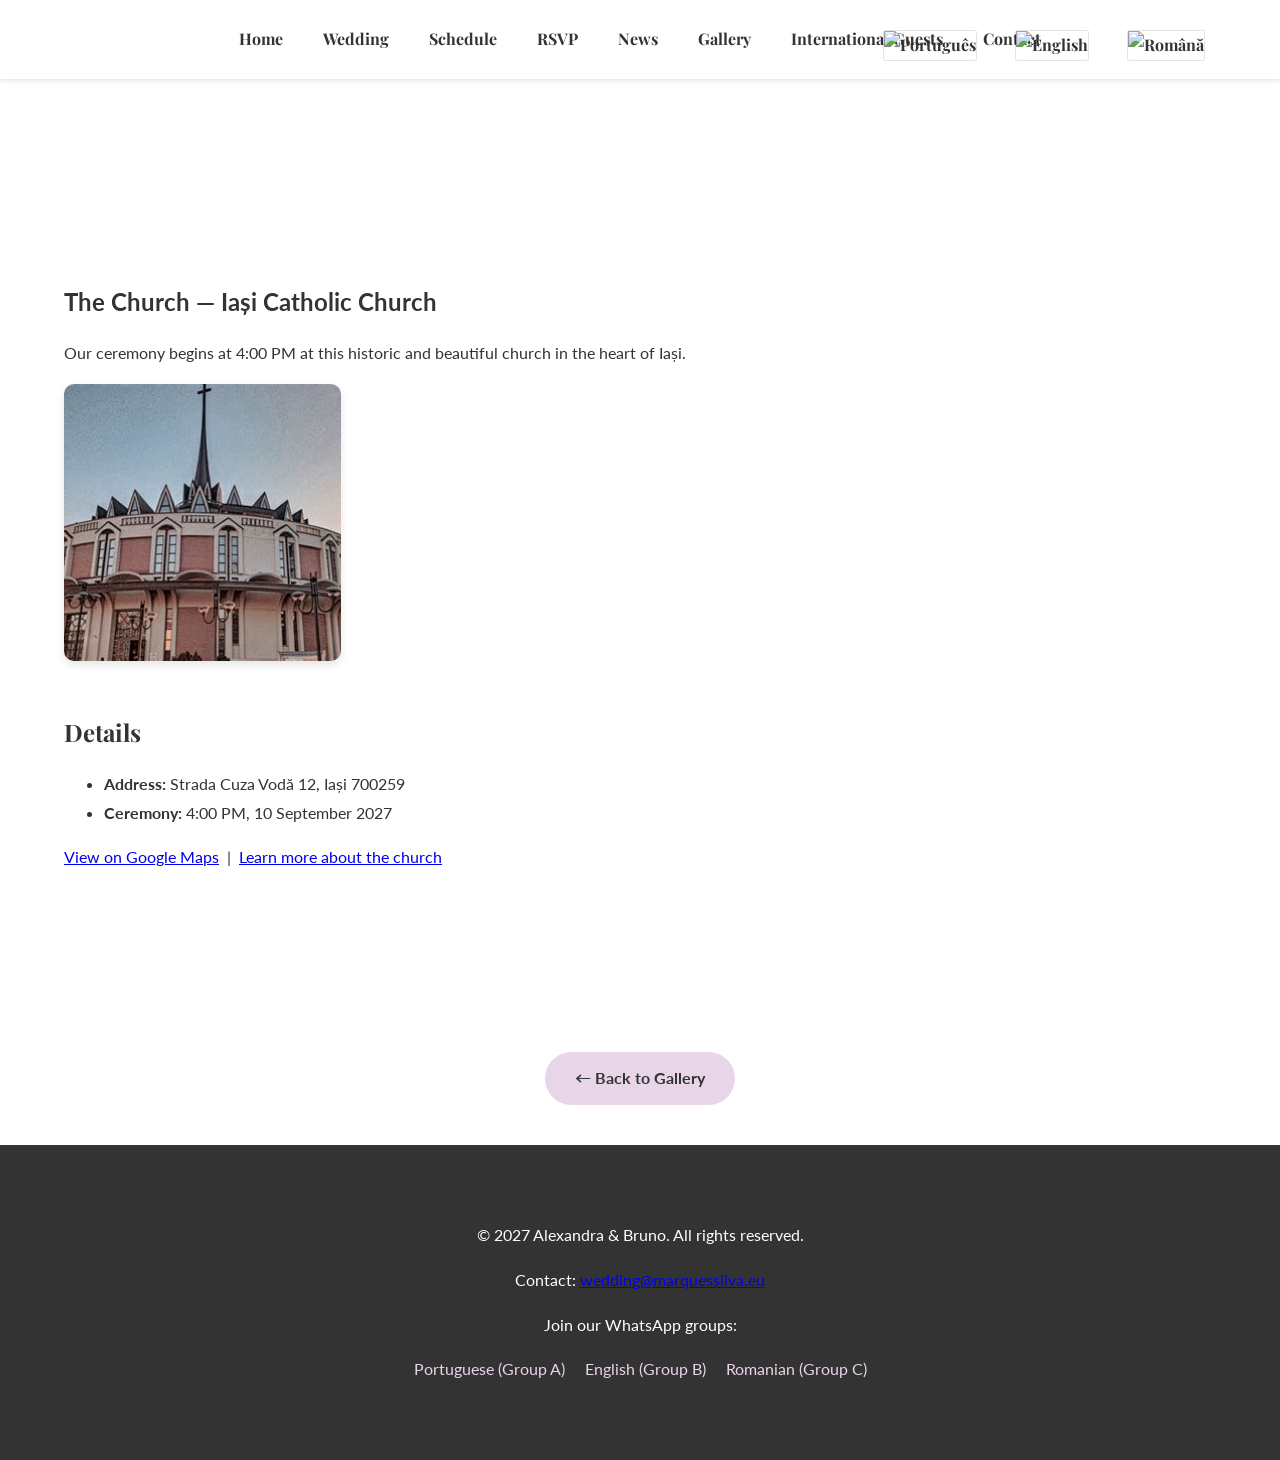
==== gallery/church/index.html @ 222d3eca "Restructure gallery into six albums: Us, Church, Venue, Iasi, Hotel, International Package" ====
<!DOCTYPE html>
<html lang="en">
<head>
    <meta charset="UTF-8">
    <meta name="viewport" content="width=device-width, initial-scale=1.0">
    <title>Church | Alexandra & Bruno</title>
    <link rel="stylesheet" href="../../assets/css/style.css">
    <link rel="preconnect" href="https://fonts.googleapis.com">
    <link rel="preconnect" href="https://fonts.gstatic.com" crossorigin>
    <link href="https://fonts.googleapis.com/css2?family=Playfair+Display:wght@400;700&family=Lato:wght@400;700&display=swap" rel="stylesheet">
    <!-- Lightbox CSS -->
    <link rel="stylesheet" href="https://cdnjs.cloudflare.com/ajax/libs/lightbox2/2.11.3/css/lightbox.min.css">
</head>
<body>
    <!-- Navigation -->
    <nav class="navbar">
        <div class="language-flags-desktop">
            <a href="#pt"><img src="https://flagicons.lipis.dev/flags/4x3/pt.svg" alt="Português" title="Português"></a>
            <a href="#en"><img src="https://flagicons.lipis.dev/flags/4x3/gb.svg" alt="English" title="English"></a>
            <a href="#ro"><img src="https://flagicons.lipis.dev/flags/4x3/ro.svg" alt="Română" title="Română"></a>
        </div>
        <div class="navbar-mobile">
            <span></span>
            <span></span>
            <span></span>
        </div>
        <ul>
            <li><a href="../../index.html">Home</a></li>
            <li><a href="../../info.html">Wedding</a></li>
            <li><a href="../../plan.html">Schedule</a></li>
            <li><a href="../../rsvp.html">RSVP</a></li>
            <li><a href="../../news.html">News</a></li>
            <li><a href="../../gallery.html">Gallery</a></li>
            <li><a href="../../international.html">International Guests</a></li>
            <li><a href="../../contact.html">Contact</a></li>
        </ul>
    </nav>

    <!-- Spacer to prevent navbar overlap -->
    <div style="height: 80px;"></div>
    <!-- Church Album -->
    <section class="gallery venue-gallery">
        <div class="container">
            <h1>The Church — Iași Catholic Church</h1>
            <p>Our ceremony begins at 4:00 PM at this historic and beautiful church in the heart of Iași.</p>

            <div class="gallery-grid">
                <div class="gallery-item">
                    <a href="../../assets/images/optimized/OIP.lV_zTfnOXEo41hYd6vYyqgHaET_optimized.jpg" data-lightbox="church" data-title="Iași Catholic Church">
                        <img src="../../assets/images/optimized/OIP.lV_zTfnOXEo41hYd6vYyqgHaET_optimized.jpg" alt="Iași Catholic Church" loading="lazy">
                    </a>
                </div>
            </div>

            <div class="info-section">
                <h2>Details</h2>
                <ul>
                    <li><strong>Address:</strong> Strada Cuza Vodă 12, Iași 700259</li>
                    <li><strong>Ceremony:</strong> 4:00 PM, 10 September 2027</li>
                </ul>
                <p><a href="https://www.google.com/maps/place/Iași+Catholic+Church" target="_blank">View on Google Maps</a> &nbsp;|&nbsp; <a href="https://ercis.ro/" target="_blank" rel="noopener">Learn more about the church</a></p>
            </div>
        </div>
    </section>
    <!-- Back to Gallery -->
    <div style="text-align: center; margin: 40px 0;">
        <a href="../../gallery.html" class="cta-button">← Back to Gallery</a>
    </div>

    <!-- Footer -->
    <footer>
        <div class="container">
            <p>&copy; 2027 Alexandra & Bruno. All rights reserved.</p>
            <p>Contact: <a href="mailto:wedding@marquessilva.eu">wedding@marquessilva.eu</a></p>
            <div class="whatsapp-groups">
                <p>Join our WhatsApp groups:</p>
                <ul>
                    <li><a href="#">Portuguese (Group A)</a></li>
                    <li><a href="#">English (Group B)</a></li>
                    <li><a href="#">Romanian (Group C)</a></li>
                </ul>
            </div>
        </div>
    </footer>
    <!-- Lightbox JS -->
    <script src="https://cdnjs.cloudflare.com/ajax/libs/jquery/3.7.1/jquery.min.js"></script>
    <script src="https://cdnjs.cloudflare.com/ajax/libs/lightbox2/2.11.3/js/lightbox.min.js"></script>

    <!-- Mobile Navigation Toggle -->
    <script>
        document.addEventListener('DOMContentLoaded', function() {
            const navbarMobile = document.querySelector('.navbar-mobile');
            const navbarUl = document.querySelector('.navbar ul');

            navbarMobile.addEventListener('click', function() {
                navbarUl.classList.toggle('active');
            });
        });
    </script>
</body>
</html>
---- assets/css/style.css ----
/* Navbar Fix */
.navbar {
    position: fixed;
    top: 0;
    width: 100%;
    z-index: 1000;
    background-color: #fff;
    box-shadow: 0 2px 4px rgba(0, 0, 0, 0.1);
}

.navbar ul {
    display: flex;
    justify-content: space-between;
    align-items: center;
    list-style: none;
    padding: 0;
    margin: 0;
    width: 100%;
}

.navbar li {
    margin: 0 10px;
}

/* Language Flags in Navbar */
.navbar .language-flags,
.navbar .language-flags-desktop {
    display: flex;
    gap: 8px;
    margin-left: auto;
    align-items: center;
}

.navbar .language-flags img,
.navbar .language-flags-desktop img {
    width: 24px;
    height: auto;
    cursor: pointer;
    border: 1px solid rgba(0, 0, 0, 0.1);
    border-radius: 2px;
}

/* Desktop Flags (Right Side) */
.language-flags-desktop {
    position: absolute;
    top: 15px;
    right: 60px;
    z-index: 1001;
    display: flex !important;
    gap: 8px !important;
}

.language-flags-desktop img {
    width: 24px !important;
    height: auto !important;
    border: 1px solid rgba(0, 0, 0, 0.1) !important;
    border-radius: 2px !important;
}

@media (max-width: 768px) {
    .language-flags-desktop {
        display: none !important;
    }
}

/* Global Styles */
body {
    font-family: 'Lato', sans-serif;
    line-height: 1.8; /* Increased for mobile readability */
    margin: 0;
    padding: 0;
    padding-top: 80px; /* Prevent navbar overlap */
    color: #333;
    -webkit-text-size-adjust: 100%; /* Prevent font scaling in iOS */
    -webkit-overflow-scrolling: touch; /* Smooth scrolling on iOS */
    touch-action: manipulation; /* Improve touch responsiveness */
}

.container {
    width: 90%;
    max-width: 1200px;
    margin: 0 auto;
    padding: 20px;
}

@media (max-width: 768px) {
    .container {
        width: 95%;
        padding: 10px;
    }
}

/* Navigation */
.navbar {
    background-color: #fff;
    box-shadow: 0 2px 4px rgba(0, 0, 0, 0.1);
    position: fixed;
    width: 100%;
    z-index: 1000;
    padding: 10px 0;
}

/* Mobile Hamburger Menu */
.navbar-mobile {
    display: none;
    background-color: #fff;
    padding: 10px;
    cursor: pointer;
    position: fixed;
    top: 10px;
    right: 10px;
    z-index: 1001;
    border-radius: 5px;
    box-shadow: 0 2px 4px rgba(0, 0, 0, 0.1);
}

.navbar-mobile span {
    display: block;
    width: 25px;
    height: 3px;
    background-color: #333;
    margin: 5px 0;
}

.navbar ul {
    display: flex;
    justify-content: center;
    list-style: none;
    padding: 0;
    margin: 0;
    flex-wrap: wrap;
}

@media (max-width: 768px) {
    .navbar ul {
        display: none;
        flex-direction: column;
        width: 100%;
        background-color: #fff;
        position: absolute;
        top: 60px;
        left: 0;
        padding: 20px 0;
        box-shadow: 0 4px 8px rgba(0, 0, 0, 0.1);
    }
    
    .navbar ul.active {
        display: flex;
    }
}

.navbar li {
    margin: 0 5px;
}

@media (max-width: 768px) {
    .navbar li {
        margin: 10px 0;
        width: 100%;
        text-align: center;
    }
}

.navbar a {
    text-decoration: none;
    color: #333;
    font-weight: 700;
    font-family: 'Playfair Display', serif;
    padding: 15px;
    display: block;
}

@media (max-width: 768px) {
    .navbar a {
        padding: 12px 20px;
    }
}

/* Mobile Responsiveness */
@media (max-width: 768px) {
    .navbar-mobile {
        display: block;
    }
    
    .navbar ul {
        flex-direction: column;
        align-items: center;
    }
    
    .navbar li {
        margin: 5px 0;
    }
    
    .hero-content h1 {
        font-size: 2.5rem;
    }
    
    .countdown {
        font-size: 2rem;
    }
    
    .venue-grid {
        flex-direction: column;
        align-items: center;
    }
    
    .venue-item {
        max-width: 100%;
        margin-bottom: 20px;
    }
}

.navbar a:hover {
    color: #E8D5E8;
}

/* Hero Section */
.hero {
    background-size: cover;
    background-position: center;
    height: 100vh;
    display: flex;
    align-items: center;
    justify-content: center;
    text-align: center;
    color: #fff;
    position: relative;
}

@media (max-width: 768px) {
    .hero {
        min-height: 80vh;
        height: auto;
        padding: 60px 0 40px;
    }
}

.hero-overlay {
    position: absolute;
    top: 0;
    left: 0;
    width: 100%;
    height: 100%;
    background-color: rgba(0, 0, 0, 0.4);
}

.hero-content {
    position: relative;
    z-index: 1;
}

.hero-content h1 {
    font-family: 'Playfair Display', serif;
    font-size: 4rem;
    margin-bottom: 10px;
}

@media (max-width: 768px) {
    .hero-content h1 {
        font-size: 2.5rem;
    }
}

.hero-content p {
    font-size: 1.5rem;
    margin-bottom: 30px;
}

.countdown {
    font-size: 3rem;
    margin: 30px 0;
    font-family: 'Playfair Display', serif;
    color: #fff;
    text-shadow: 2px 2px 4px rgba(0, 0, 0, 0.5);
    animation: pulse 2s infinite;
}

@media (max-width: 768px) {
    .countdown {
        font-size: 2rem;
        margin: 20px 0;
    }
}

@keyframes pulse {
    0% { transform: scale(1); }
    50% { transform: scale(1.05); }
    100% { transform: scale(1); }
}

.cta-button {
    display: inline-block;
    background-color: #E8D5E8;
    color: #333;
    padding: 12px 30px;
    border-radius: 30px;
    text-decoration: none;
    font-weight: 700;
    transition: background-color 0.3s;
}

.cta-button:hover {
    background-color: #F8C8DC;
}

/* Couple Introduction */
.couple-intro {
    padding: 80px 0;
    text-align: center;
    background-color: #f9f9f9;
}

@media (max-width: 768px) {
    .couple-intro {
        padding: 40px 0;
    }
}

.couple-intro h2 {
    font-family: 'Playfair Display', serif;
    font-size: 2.5rem;
    margin-bottom: 20px;
}

.couple-photo {
    width: 100%;
    max-width: 300px;
    height: auto;
    border-radius: 10px;
    box-shadow: 0 4px 8px rgba(0, 0, 0, 0.1);
    margin-bottom: 30px;
    border: 3px solid #E8D5E8;
}

@media (max-width: 768px) {
    .couple-photo {
        max-width: 250px;
    }
}

/* Venue & Church */
.venue-church {
    padding: 80px 0;
    background-color: #fff;
}

@media (max-width: 768px) {
    .venue-church {
        padding: 40px 0;
    }
}

.venue-grid {
    display: flex;
    justify-content: center;
    gap: 30px;
    flex-wrap: wrap;
}

.venue-item {
    flex: 1;
    max-width: 400px;
    text-align: center;
}

@media (max-width: 768px) {
    .venue-item {
        max-width: 100%;
        margin-bottom: 30px;
    }
}

.venue-item img {
    width: 100%;
    max-width: 100%;
    height: auto;
    aspect-ratio: 4 / 3;
    object-fit: cover;
    border-radius: 10px;
    box-shadow: 0 4px 8px rgba(0, 0, 0, 0.1);
    margin-bottom: 20px;
    display: block;
}

.venue-item h3 {
    font-family: 'Playfair Display', serif;
    font-size: 1.8rem;
    margin-bottom: 10px;
}

.venue-item a {
    display: inline-block;
    background-color: #E8D5E8;
    color: #333;
    padding: 8px 20px;
    border-radius: 20px;
    text-decoration: none;
    font-weight: 700;
    margin-top: 10px;
}

.venue-item a:hover {
    background-color: #F8C8DC;
}

/* Schedule */
.schedule {
    padding: 80px 0;
    background-color: #f9f9f9;
}

@media (max-width: 768px) {
    .schedule {
        padding: 40px 0;
    }
}

.timeline {
    max-width: 800px;
    margin: 0 auto;
}

.timeline-item {
    display: flex;
    margin-bottom: 30px;
}

.timeline-time {
    width: 120px;
    font-weight: 700;
    color: #333;
}

.timeline-content {
    flex: 1;
}

.timeline-content h3 {
    font-family: 'Playfair Display', serif;
    margin-bottom: 5px;
}

.map {
    margin-top: 50px;
    text-align: center;
}

.map iframe {
    border-radius: 10px;
    box-shadow: 0 4px 8px rgba(0, 0, 0, 0.1);
}

/* News */
.news {
    padding: 80px 0;
    background-color: #fff;
}

@media (max-width: 768px) {
    .news {
        padding: 40px 0;
    }
}

.news-grid {
    display: grid;
    grid-template-columns: repeat(auto-fill, minmax(300px, 1fr));
    gap: 30px;
}

@media (max-width: 768px) {
    .news-grid {
        grid-template-columns: 1fr;
        gap: 20px;
    }
}

.news-item {
    background-color: #f9f9f9;
    padding: 20px;
    border-radius: 10px;
    box-shadow: 0 4px 8px rgba(0, 0, 0, 0.1);
}

.news-item h2 {
    font-family: 'Playfair Display', serif;
    margin-bottom: 5px;
}

.news-item p {
    margin: 5px 0;
}

/* Gallery */
.gallery {
    padding: 80px 0;
    background-color: #f9f9f9;
}

@media (max-width: 768px) {
    .gallery {
        padding: 40px 0;
    }
}

.gallery-grid {
    display: grid;
    grid-template-columns: repeat(auto-fill, minmax(300px, 1fr));
    gap: 20px;
}

@media (max-width: 768px) {
    .gallery-grid {
        grid-template-columns: 1fr;
    }
}

.gallery-item {
    text-align: center;
}

.gallery-item img {
    width: 100%;
    max-width: 100%;
    height: auto;
    border-radius: 10px;
    box-shadow: 0 4px 8px rgba(0, 0, 0, 0.1);
    display: block;
}

.gallery-item p {
    margin-top: 10px;
    font-weight: 700;
}

/* Gallery Album Cards */
.album-grid {
    display: grid;
    grid-template-columns: repeat(auto-fill, minmax(300px, 1fr));
    gap: 25px;
    margin-top: 30px;
}

.album-card {
    display: block;
    background-color: #fff;
    border-radius: 10px;
    box-shadow: 0 4px 8px rgba(0, 0, 0, 0.1);
    text-decoration: none;
    color: #333;
    overflow: hidden;
    transition: transform 0.3s, box-shadow 0.3s;
}

.album-card:hover {
    transform: translateY(-5px);
    box-shadow: 0 8px 16px rgba(0, 0, 0, 0.15);
}

.album-card img {
    width: 100%;
    height: auto;
    aspect-ratio: 4 / 3;
    object-fit: cover;
    display: block;
}

.album-card h2 {
    font-family: 'Playfair Display', serif;
    margin: 18px 18px 8px;
    font-size: 1.5rem;
}

.album-card p {
    margin: 0 18px 18px;
    color: #555;
    font-size: 0.95rem;
    line-height: 1.5;
}

/* Venue Gallery */
.venue-gallery {
    background-color: #fff;
}

.venue-gallery h1 {
    margin-bottom: 10px;
}

.venue-gallery h2 {
    font-family: 'Playfair Display', serif;
    margin: 50px 0 10px;
}

.venue-gallery .gallery-grid {
    grid-template-columns: repeat(auto-fill, minmax(240px, 1fr));
    gap: 15px;
}

.venue-gallery .gallery-item img {
    width: 100%;
    height: auto;
    aspect-ratio: 1 / 1;
    object-fit: cover;
}

.venue-credit {
    margin-top: 40px;
    font-size: 0.9rem;
    color: #666;
    text-align: center;
}

/* Info Page */
.info-section {
    margin-bottom: 40px;
}

.info-section h2 {
    font-family: 'Playfair Display', serif;
    margin-bottom: 15px;
}

.faq-item {
    margin-bottom: 20px;
}

.faq-item h3 {
    font-family: 'Playfair Display', serif;
    margin-bottom: 5px;
}

/* Team Section */
.team-grid {
    display: flex;
    flex-wrap: wrap;
    gap: 20px;
    justify-content: center;
}

.team-card {
    flex: 1;
    max-width: 300px;
    background: #f9f9f9;
    padding: 20px;
    border-radius: 10px;
    box-shadow: 0 4px 8px rgba(0, 0, 0, 0.1);
    text-align: center;
}

.team-card h2 {
    font-family: 'Playfair Display', serif;
    margin-bottom: 10px;
}

/* Footer */
footer {
    background-color: #333;
    color: #fff;
    padding: 40px 0;
    text-align: center;
}

@media (max-width: 768px) {
    footer {
        padding: 20px 0;
    }
}

.whatsapp-groups ul {
    list-style: none;
    padding: 0;
    display: flex;
    justify-content: center;
    gap: 20px;
}

.whatsapp-groups a {
    color: #E8D5E8;
    text-decoration: none;
}

.whatsapp-groups a:hover {
    text-decoration: underline;
}
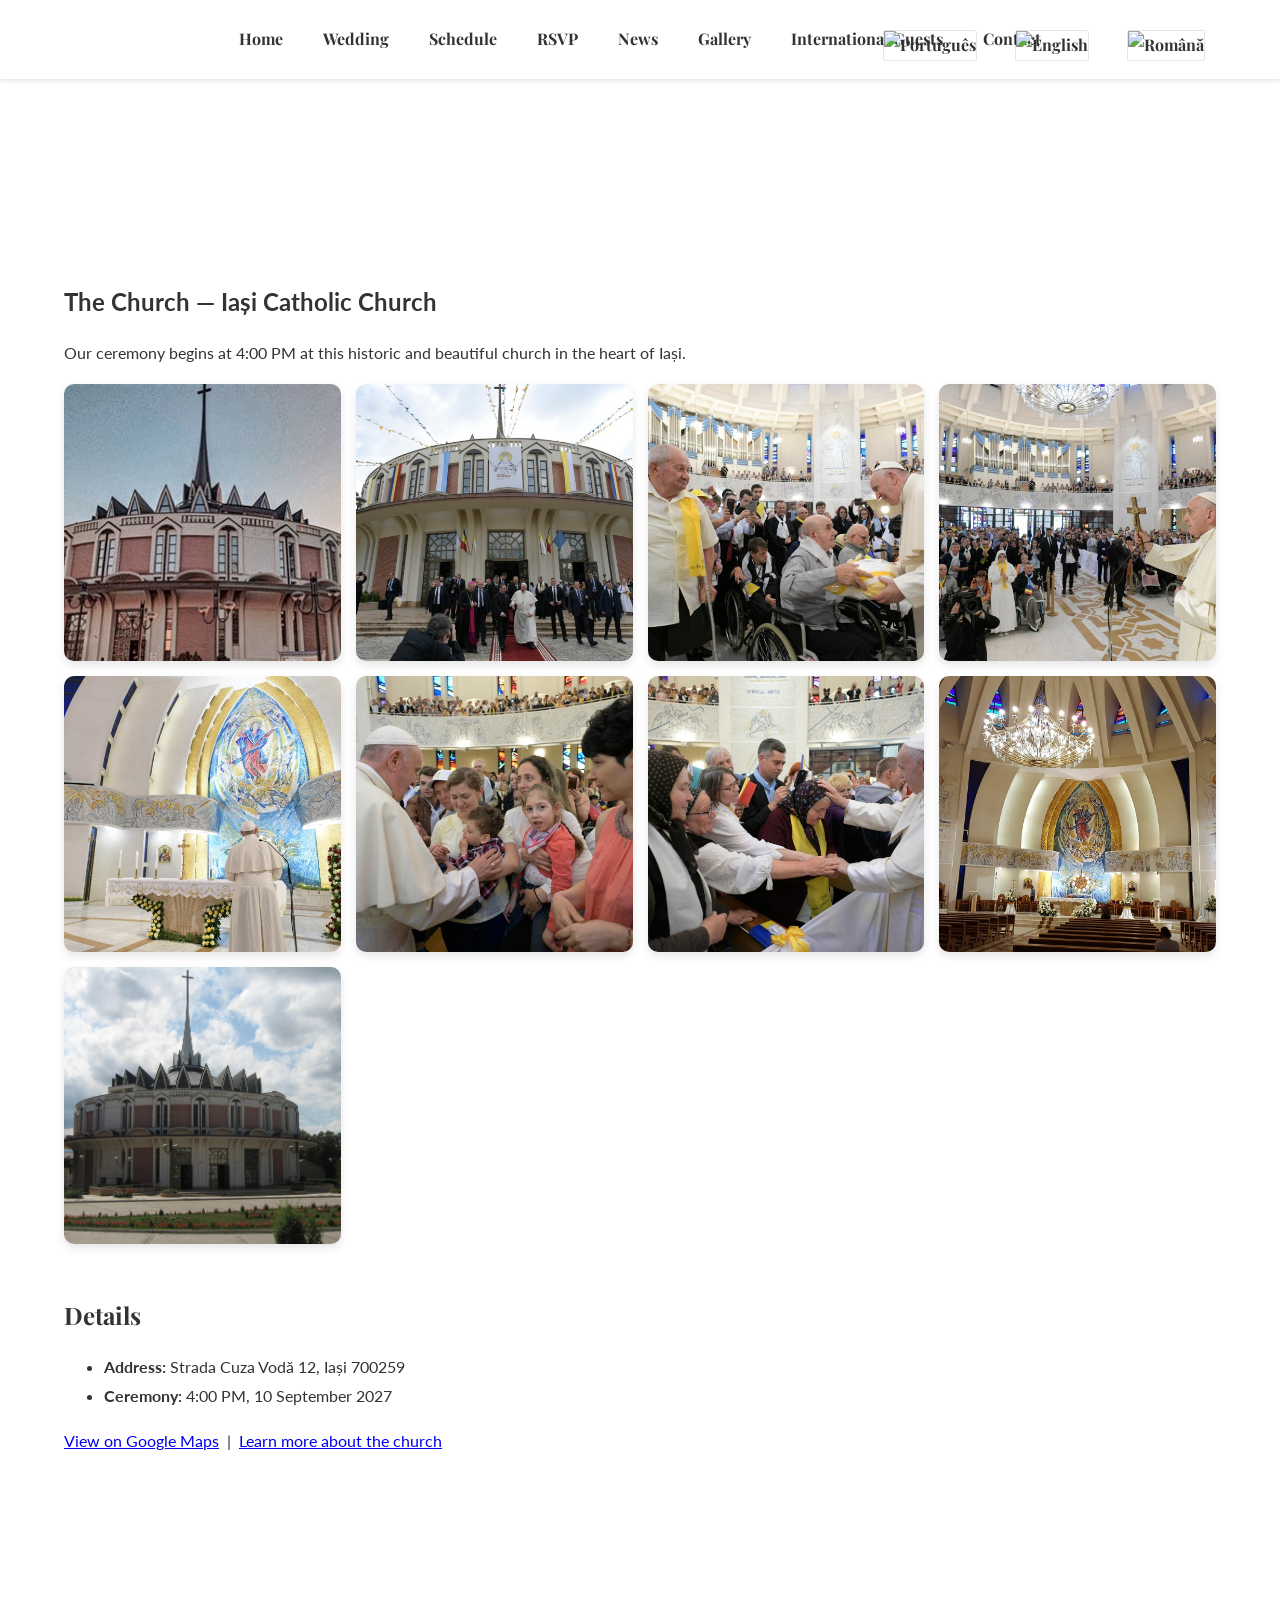
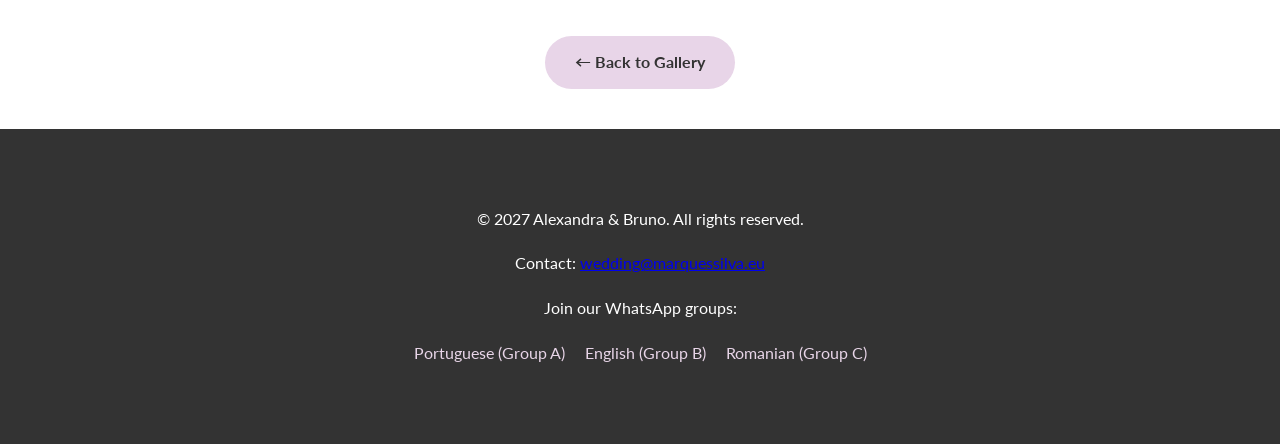
==== commit 47e3ebba: "Add uploaded church photos to the Church album" ====
--- a/gallery/church/index.html
+++ b/gallery/church/index.html
@@ -50,6 +50,46 @@
                         <img src="../../assets/images/optimized/OIP.lV_zTfnOXEo41hYd6vYyqgHaET_optimized.jpg" alt="Iași Catholic Church" loading="lazy">
                     </a>
                 </div>
+                <div class="gallery-item">
+                    <a href="../../assets/images/church/cq5dam.web.800.800.jpeg" data-lightbox="church" data-title="Iasi Catholic Church">
+                        <img src="../../assets/images/church/cq5dam.web.800.800.jpeg" alt="Iasi Catholic Church" loading="lazy">
+                    </a>
+                </div>
+                <div class="gallery-item">
+                    <a href="../../assets/images/church/cq5dam.web.800.800%20%281%29.jpeg" data-lightbox="church" data-title="Iasi Catholic Church">
+                        <img src="../../assets/images/church/cq5dam.web.800.800%20%281%29.jpeg" alt="Iasi Catholic Church" loading="lazy">
+                    </a>
+                </div>
+                <div class="gallery-item">
+                    <a href="../../assets/images/church/cq5dam.web.800.800%20%282%29.jpeg" data-lightbox="church" data-title="Iasi Catholic Church">
+                        <img src="../../assets/images/church/cq5dam.web.800.800%20%282%29.jpeg" alt="Iasi Catholic Church" loading="lazy">
+                    </a>
+                </div>
+                <div class="gallery-item">
+                    <a href="../../assets/images/church/cq5dam.web.800.800%20%283%29.jpeg" data-lightbox="church" data-title="Iasi Catholic Church">
+                        <img src="../../assets/images/church/cq5dam.web.800.800%20%283%29.jpeg" alt="Iasi Catholic Church" loading="lazy">
+                    </a>
+                </div>
+                <div class="gallery-item">
+                    <a href="../../assets/images/church/cq5dam.web.800.800%20%284%29.jpeg" data-lightbox="church" data-title="Iasi Catholic Church">
+                        <img src="../../assets/images/church/cq5dam.web.800.800%20%284%29.jpeg" alt="Iasi Catholic Church" loading="lazy">
+                    </a>
+                </div>
+                <div class="gallery-item">
+                    <a href="../../assets/images/church/cq5dam.web.800.800%20%285%29.jpeg" data-lightbox="church" data-title="Iasi Catholic Church">
+                        <img src="../../assets/images/church/cq5dam.web.800.800%20%285%29.jpeg" alt="Iasi Catholic Church" loading="lazy">
+                    </a>
+                </div>
+                <div class="gallery-item">
+                    <a href="../../assets/images/church/37661030802_30cafba797_o.jpg" data-lightbox="church" data-title="Iasi Catholic Church">
+                        <img src="../../assets/images/church/37661030802_30cafba797_o.jpg" alt="Iasi Catholic Church" loading="lazy">
+                    </a>
+                </div>
+                <div class="gallery-item">
+                    <a href="../../assets/images/church/Catedrala_Sf%C3%A2nta_Maria_Regin%C4%83_din_Ia%C5%9Fi5.jpg" data-lightbox="church" data-title="Iasi Catholic Church">
+                        <img src="../../assets/images/church/Catedrala_Sf%C3%A2nta_Maria_Regin%C4%83_din_Ia%C5%9Fi5.jpg" alt="Iasi Catholic Church" loading="lazy">
+                    </a>
+                </div>
             </div>
 
             <div class="info-section">
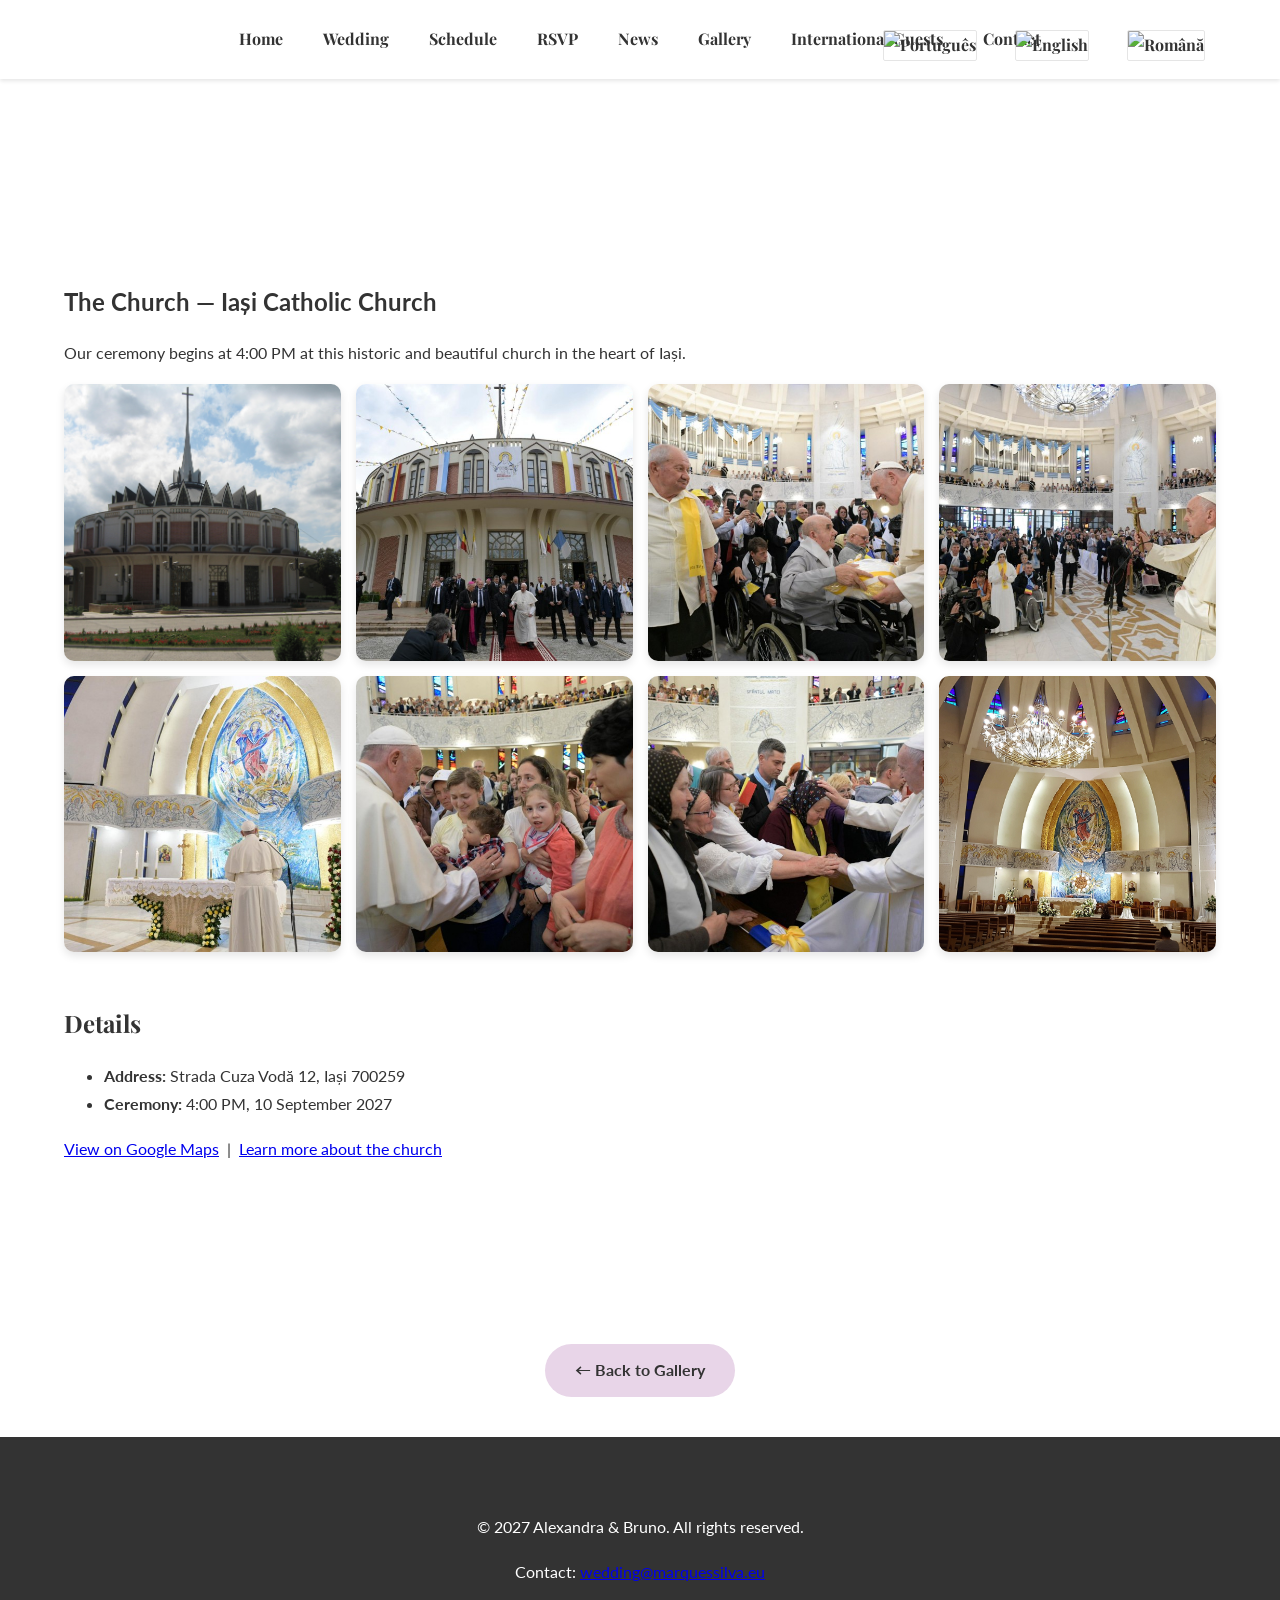
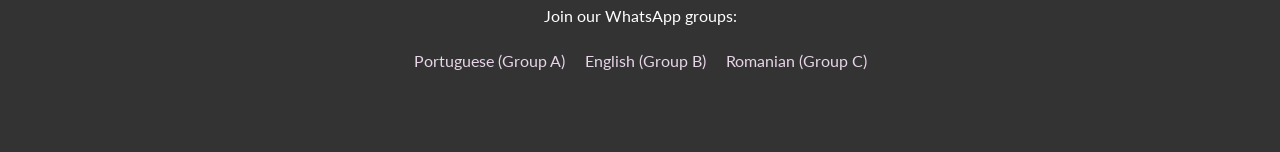
==== commit 0065526a: "Make Catedrala photo the Church album cover and card thumbnail" ====
--- a/gallery/church/index.html
+++ b/gallery/church/index.html
@@ -46,8 +46,8 @@
 
             <div class="gallery-grid">
                 <div class="gallery-item">
-                    <a href="../../assets/images/optimized/OIP.lV_zTfnOXEo41hYd6vYyqgHaET_optimized.jpg" data-lightbox="church" data-title="Iași Catholic Church">
-                        <img src="../../assets/images/optimized/OIP.lV_zTfnOXEo41hYd6vYyqgHaET_optimized.jpg" alt="Iași Catholic Church" loading="lazy">
+                    <a href="../../assets/images/church/Catedrala_Sf%C3%A2nta_Maria_Regin%C4%83_din_Ia%C5%9Fi5.jpg" data-lightbox="church" data-title="Iasi Catholic Church">
+                        <img src="../../assets/images/church/Catedrala_Sf%C3%A2nta_Maria_Regin%C4%83_din_Ia%C5%9Fi5.jpg" alt="Iasi Catholic Church" loading="lazy">
                     </a>
                 </div>
                 <div class="gallery-item">
@@ -83,11 +83,6 @@
                 <div class="gallery-item">
                     <a href="../../assets/images/church/37661030802_30cafba797_o.jpg" data-lightbox="church" data-title="Iasi Catholic Church">
                         <img src="../../assets/images/church/37661030802_30cafba797_o.jpg" alt="Iasi Catholic Church" loading="lazy">
-                    </a>
-                </div>
-                <div class="gallery-item">
-                    <a href="../../assets/images/church/Catedrala_Sf%C3%A2nta_Maria_Regin%C4%83_din_Ia%C5%9Fi5.jpg" data-lightbox="church" data-title="Iasi Catholic Church">
-                        <img src="../../assets/images/church/Catedrala_Sf%C3%A2nta_Maria_Regin%C4%83_din_Ia%C5%9Fi5.jpg" alt="Iasi Catholic Church" loading="lazy">
                     </a>
                 </div>
             </div>
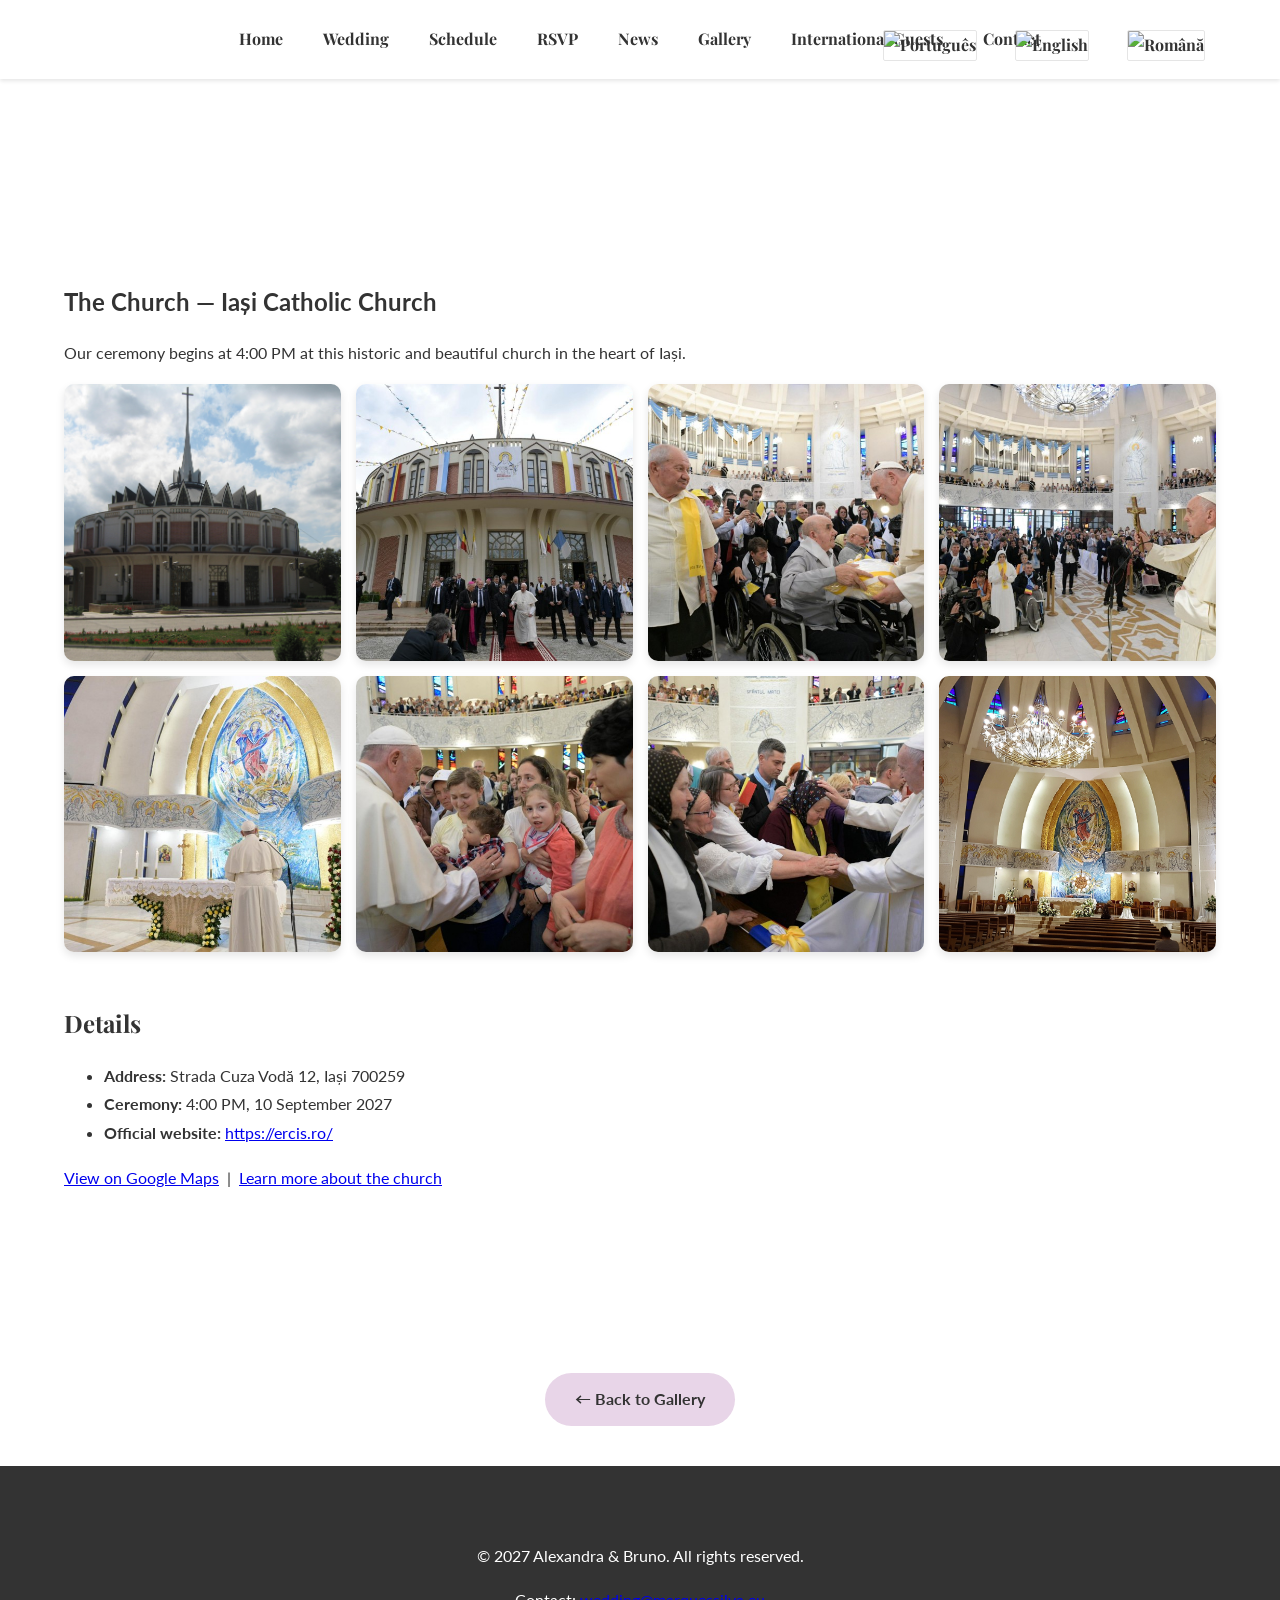
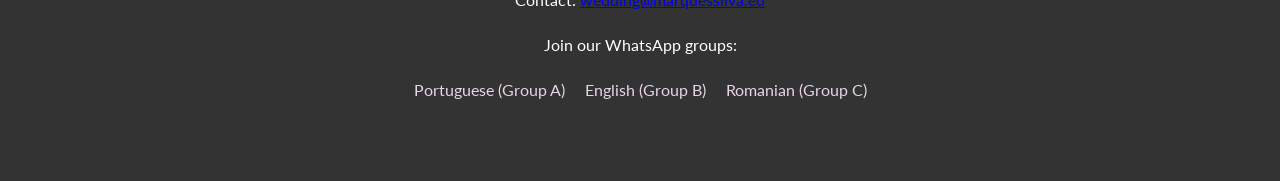
==== commit fb21de8f: "Serve Iasi photos from Wikimedia CDN; add church website link, RSVP thank-you redirect, and thank-yo" ====
--- a/gallery/church/index.html
+++ b/gallery/church/index.html
@@ -46,43 +46,43 @@
 
             <div class="gallery-grid">
                 <div class="gallery-item">
-                    <a href="../../assets/images/church/Catedrala_Sf%C3%A2nta_Maria_Regin%C4%83_din_Ia%C5%9Fi5.jpg" data-lightbox="church" data-title="Iasi Catholic Church">
-                        <img src="../../assets/images/church/Catedrala_Sf%C3%A2nta_Maria_Regin%C4%83_din_Ia%C5%9Fi5.jpg" alt="Iasi Catholic Church" loading="lazy">
+                    <a href="../../assets/images/church/church_01.jpg" data-lightbox="church" data-title="Iasi Catholic Church">
+                        <img src="../../assets/images/church/church_01.jpg" alt="Iasi Catholic Church" loading="lazy">
                     </a>
                 </div>
                 <div class="gallery-item">
-                    <a href="../../assets/images/church/cq5dam.web.800.800.jpeg" data-lightbox="church" data-title="Iasi Catholic Church">
-                        <img src="../../assets/images/church/cq5dam.web.800.800.jpeg" alt="Iasi Catholic Church" loading="lazy">
+                    <a href="../../assets/images/church/church_02.jpg" data-lightbox="church" data-title="Iasi Catholic Church">
+                        <img src="../../assets/images/church/church_02.jpg" alt="Iasi Catholic Church" loading="lazy">
                     </a>
                 </div>
                 <div class="gallery-item">
-                    <a href="../../assets/images/church/cq5dam.web.800.800%20%281%29.jpeg" data-lightbox="church" data-title="Iasi Catholic Church">
-                        <img src="../../assets/images/church/cq5dam.web.800.800%20%281%29.jpeg" alt="Iasi Catholic Church" loading="lazy">
+                    <a href="../../assets/images/church/church_03.jpg" data-lightbox="church" data-title="Iasi Catholic Church">
+                        <img src="../../assets/images/church/church_03.jpg" alt="Iasi Catholic Church" loading="lazy">
                     </a>
                 </div>
                 <div class="gallery-item">
-                    <a href="../../assets/images/church/cq5dam.web.800.800%20%282%29.jpeg" data-lightbox="church" data-title="Iasi Catholic Church">
-                        <img src="../../assets/images/church/cq5dam.web.800.800%20%282%29.jpeg" alt="Iasi Catholic Church" loading="lazy">
+                    <a href="../../assets/images/church/church_04.jpg" data-lightbox="church" data-title="Iasi Catholic Church">
+                        <img src="../../assets/images/church/church_04.jpg" alt="Iasi Catholic Church" loading="lazy">
                     </a>
                 </div>
                 <div class="gallery-item">
-                    <a href="../../assets/images/church/cq5dam.web.800.800%20%283%29.jpeg" data-lightbox="church" data-title="Iasi Catholic Church">
-                        <img src="../../assets/images/church/cq5dam.web.800.800%20%283%29.jpeg" alt="Iasi Catholic Church" loading="lazy">
+                    <a href="../../assets/images/church/church_05.jpg" data-lightbox="church" data-title="Iasi Catholic Church">
+                        <img src="../../assets/images/church/church_05.jpg" alt="Iasi Catholic Church" loading="lazy">
                     </a>
                 </div>
                 <div class="gallery-item">
-                    <a href="../../assets/images/church/cq5dam.web.800.800%20%284%29.jpeg" data-lightbox="church" data-title="Iasi Catholic Church">
-                        <img src="../../assets/images/church/cq5dam.web.800.800%20%284%29.jpeg" alt="Iasi Catholic Church" loading="lazy">
+                    <a href="../../assets/images/church/church_06.jpg" data-lightbox="church" data-title="Iasi Catholic Church">
+                        <img src="../../assets/images/church/church_06.jpg" alt="Iasi Catholic Church" loading="lazy">
                     </a>
                 </div>
                 <div class="gallery-item">
-                    <a href="../../assets/images/church/cq5dam.web.800.800%20%285%29.jpeg" data-lightbox="church" data-title="Iasi Catholic Church">
-                        <img src="../../assets/images/church/cq5dam.web.800.800%20%285%29.jpeg" alt="Iasi Catholic Church" loading="lazy">
+                    <a href="../../assets/images/church/church_07.jpg" data-lightbox="church" data-title="Iasi Catholic Church">
+                        <img src="../../assets/images/church/church_07.jpg" alt="Iasi Catholic Church" loading="lazy">
                     </a>
                 </div>
                 <div class="gallery-item">
-                    <a href="../../assets/images/church/37661030802_30cafba797_o.jpg" data-lightbox="church" data-title="Iasi Catholic Church">
-                        <img src="../../assets/images/church/37661030802_30cafba797_o.jpg" alt="Iasi Catholic Church" loading="lazy">
+                    <a href="../../assets/images/church/church_08.jpg" data-lightbox="church" data-title="Iasi Catholic Church">
+                        <img src="../../assets/images/church/church_08.jpg" alt="Iasi Catholic Church" loading="lazy">
                     </a>
                 </div>
             </div>
@@ -92,8 +92,9 @@
                 <ul>
                     <li><strong>Address:</strong> Strada Cuza Vodă 12, Iași 700259</li>
                     <li><strong>Ceremony:</strong> 4:00 PM, 10 September 2027</li>
+                    <li><strong>Official website:</strong> <a href="https://ercis.ro/" target="_blank" rel="noopener">https://ercis.ro/</a></li>
                 </ul>
-                <p><a href="https://www.google.com/maps/place/Iași+Catholic+Church" target="_blank">View on Google Maps</a> &nbsp;|&nbsp; <a href="https://ercis.ro/" target="_blank" rel="noopener">Learn more about the church</a></p>
+                <p><a href="https://maps.app.goo.gl/V1szCWX216XLgVrq5" target="_blank">View on Google Maps</a> &nbsp;|&nbsp; <a href="https://en.wikipedia.org/wiki/Our_Lady_Queen_Cathedral_in_Ia%C8%99i" target="_blank" rel="noopener">Learn more about the church</a></p>
             </div>
         </div>
     </section>
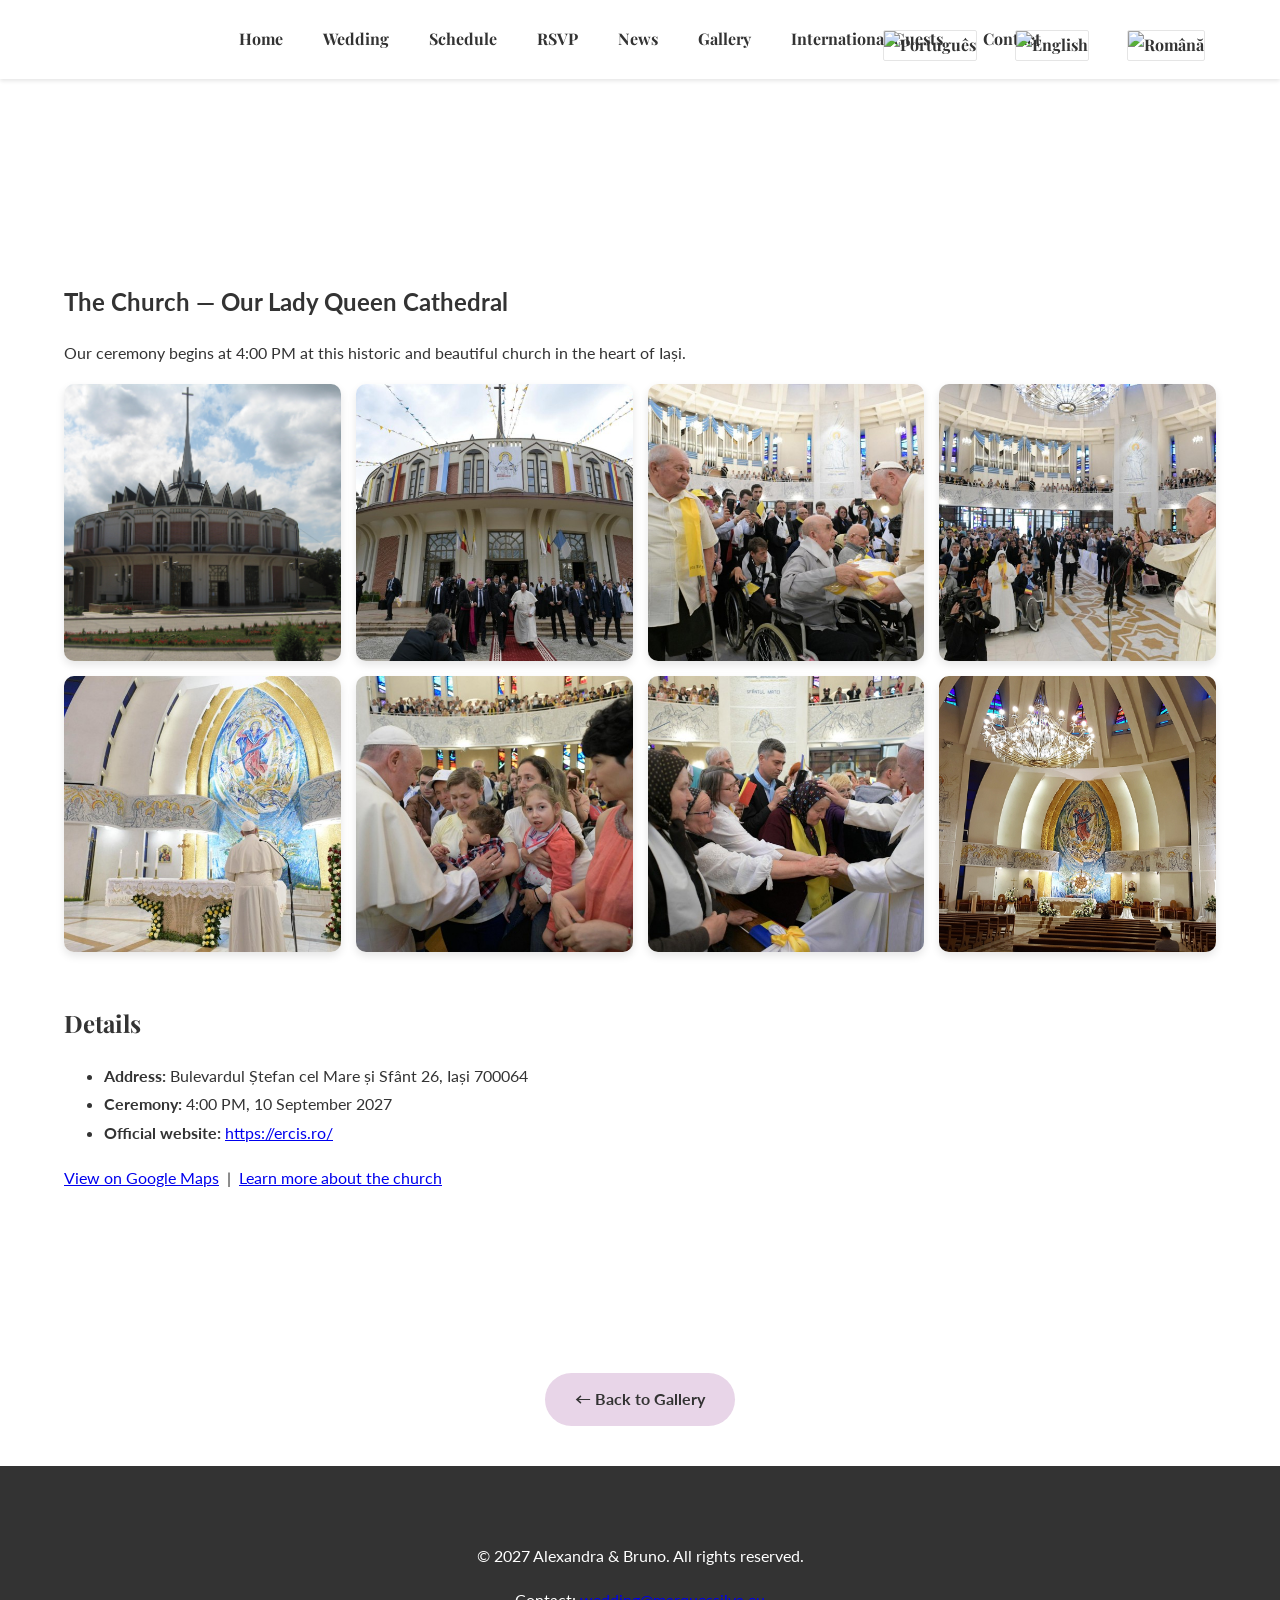
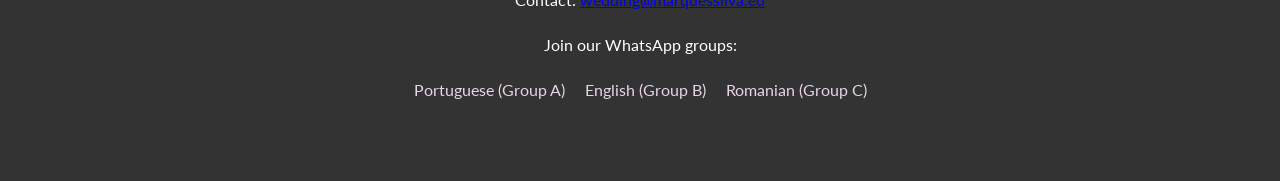
==== commit 103ccf53: "Apply corrected church and hotel names across all pages" ====
--- a/gallery/church/index.html
+++ b/gallery/church/index.html
@@ -41,48 +41,48 @@
     <!-- Church Album -->
     <section class="gallery venue-gallery">
         <div class="container">
-            <h1>The Church — Iași Catholic Church</h1>
+            <h1>The Church — Our Lady Queen Cathedral</h1>
             <p>Our ceremony begins at 4:00 PM at this historic and beautiful church in the heart of Iași.</p>
 
             <div class="gallery-grid">
                 <div class="gallery-item">
-                    <a href="../../assets/images/church/church_01.jpg" data-lightbox="church" data-title="Iasi Catholic Church">
-                        <img src="../../assets/images/church/church_01.jpg" alt="Iasi Catholic Church" loading="lazy">
+                    <a href="../../assets/images/church/church_01.jpg" data-lightbox="church" data-title="Our Lady Queen Cathedral">
+                        <img src="../../assets/images/church/church_01.jpg" alt="Our Lady Queen Cathedral" loading="lazy">
                     </a>
                 </div>
                 <div class="gallery-item">
-                    <a href="../../assets/images/church/church_02.jpg" data-lightbox="church" data-title="Iasi Catholic Church">
-                        <img src="../../assets/images/church/church_02.jpg" alt="Iasi Catholic Church" loading="lazy">
+                    <a href="../../assets/images/church/church_02.jpg" data-lightbox="church" data-title="Our Lady Queen Cathedral">
+                        <img src="../../assets/images/church/church_02.jpg" alt="Our Lady Queen Cathedral" loading="lazy">
                     </a>
                 </div>
                 <div class="gallery-item">
-                    <a href="../../assets/images/church/church_03.jpg" data-lightbox="church" data-title="Iasi Catholic Church">
-                        <img src="../../assets/images/church/church_03.jpg" alt="Iasi Catholic Church" loading="lazy">
+                    <a href="../../assets/images/church/church_03.jpg" data-lightbox="church" data-title="Our Lady Queen Cathedral">
+                        <img src="../../assets/images/church/church_03.jpg" alt="Our Lady Queen Cathedral" loading="lazy">
                     </a>
                 </div>
                 <div class="gallery-item">
-                    <a href="../../assets/images/church/church_04.jpg" data-lightbox="church" data-title="Iasi Catholic Church">
-                        <img src="../../assets/images/church/church_04.jpg" alt="Iasi Catholic Church" loading="lazy">
+                    <a href="../../assets/images/church/church_04.jpg" data-lightbox="church" data-title="Our Lady Queen Cathedral">
+                        <img src="../../assets/images/church/church_04.jpg" alt="Our Lady Queen Cathedral" loading="lazy">
                     </a>
                 </div>
                 <div class="gallery-item">
-                    <a href="../../assets/images/church/church_05.jpg" data-lightbox="church" data-title="Iasi Catholic Church">
-                        <img src="../../assets/images/church/church_05.jpg" alt="Iasi Catholic Church" loading="lazy">
+                    <a href="../../assets/images/church/church_05.jpg" data-lightbox="church" data-title="Our Lady Queen Cathedral">
+                        <img src="../../assets/images/church/church_05.jpg" alt="Our Lady Queen Cathedral" loading="lazy">
                     </a>
                 </div>
                 <div class="gallery-item">
-                    <a href="../../assets/images/church/church_06.jpg" data-lightbox="church" data-title="Iasi Catholic Church">
-                        <img src="../../assets/images/church/church_06.jpg" alt="Iasi Catholic Church" loading="lazy">
+                    <a href="../../assets/images/church/church_06.jpg" data-lightbox="church" data-title="Our Lady Queen Cathedral">
+                        <img src="../../assets/images/church/church_06.jpg" alt="Our Lady Queen Cathedral" loading="lazy">
                     </a>
                 </div>
                 <div class="gallery-item">
-                    <a href="../../assets/images/church/church_07.jpg" data-lightbox="church" data-title="Iasi Catholic Church">
-                        <img src="../../assets/images/church/church_07.jpg" alt="Iasi Catholic Church" loading="lazy">
+                    <a href="../../assets/images/church/church_07.jpg" data-lightbox="church" data-title="Our Lady Queen Cathedral">
+                        <img src="../../assets/images/church/church_07.jpg" alt="Our Lady Queen Cathedral" loading="lazy">
                     </a>
                 </div>
                 <div class="gallery-item">
-                    <a href="../../assets/images/church/church_08.jpg" data-lightbox="church" data-title="Iasi Catholic Church">
-                        <img src="../../assets/images/church/church_08.jpg" alt="Iasi Catholic Church" loading="lazy">
+                    <a href="../../assets/images/church/church_08.jpg" data-lightbox="church" data-title="Our Lady Queen Cathedral">
+                        <img src="../../assets/images/church/church_08.jpg" alt="Our Lady Queen Cathedral" loading="lazy">
                     </a>
                 </div>
             </div>
@@ -90,7 +90,7 @@
             <div class="info-section">
                 <h2>Details</h2>
                 <ul>
-                    <li><strong>Address:</strong> Strada Cuza Vodă 12, Iași 700259</li>
+                    <li><strong>Address:</strong> Bulevardul Ștefan cel Mare și Sfânt 26, Iași 700064</li>
                     <li><strong>Ceremony:</strong> 4:00 PM, 10 September 2027</li>
                     <li><strong>Official website:</strong> <a href="https://ercis.ro/" target="_blank" rel="noopener">https://ercis.ro/</a></li>
                 </ul>
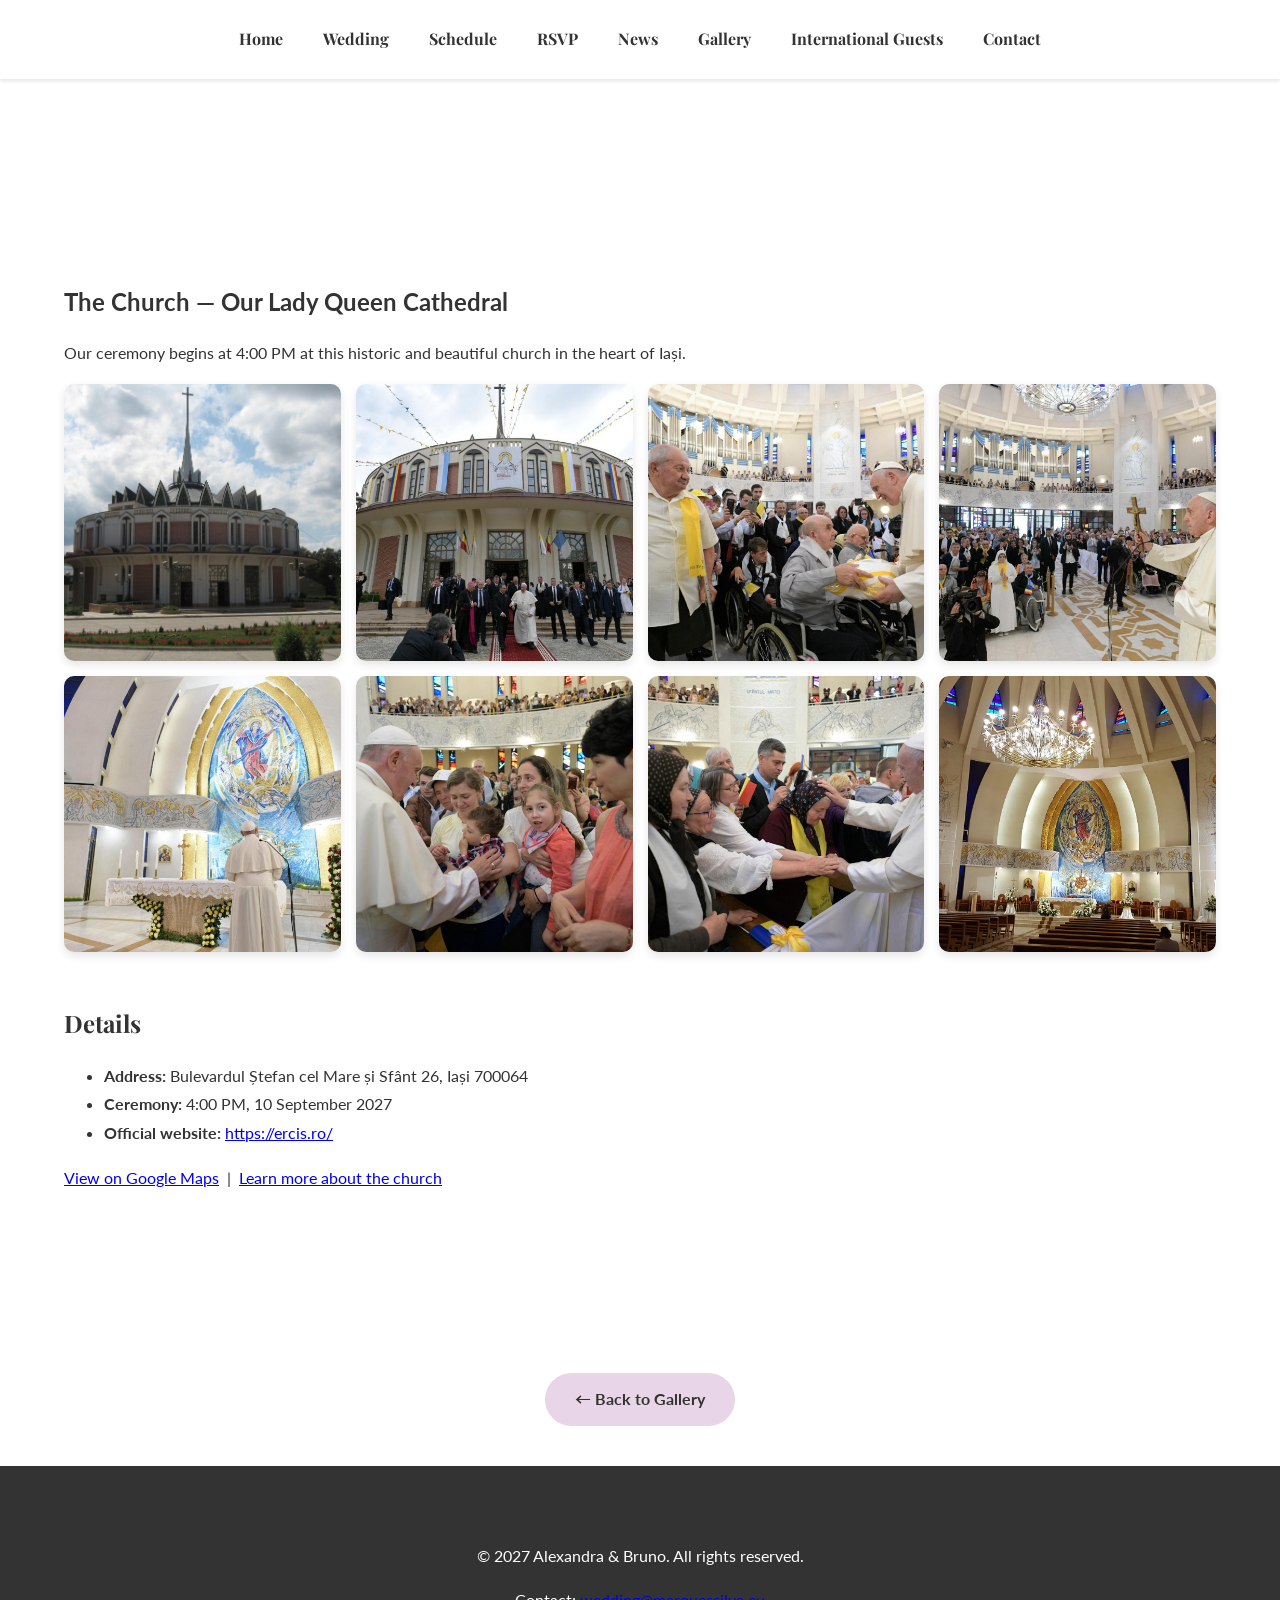
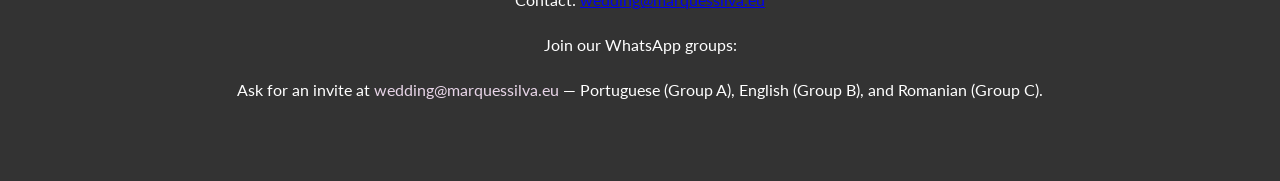
==== commit a51b3b12: "Replace dead WhatsApp links, add OG meta and favicon, hide flags, refresh DEVELOPMENT.md" ====
--- a/gallery/church/index.html
+++ b/gallery/church/index.html
@@ -4,6 +4,14 @@
     <meta charset="UTF-8">
     <meta name="viewport" content="width=device-width, initial-scale=1.0">
     <title>Church | Alexandra & Bruno</title>
+    <meta name="description" content="Our Lady Queen Cathedral in Iași — where our ceremony begins.">
+    <meta property="og:title" content="Church | Alexandra & Bruno">
+    <meta property="og:description" content="Our Lady Queen Cathedral in Iași — where our ceremony begins.">
+    <meta property="og:image" content="https://duracellplusaaa6.github.io/wedding/assets/images/optimized/signal-2026-06-13-10-01-01-532_optimized.jpg">
+    <meta property="og:type" content="website">
+    <meta property="og:url" content="https://duracellplusaaa6.github.io/wedding/gallery/church/index.html">
+    <meta name="twitter:card" content="summary_large_image">
+    <link rel="icon" href="https://duracellplusaaa6.github.io/wedding/assets/images/favicon.svg" type="image/svg+xml">
     <link rel="stylesheet" href="../../assets/css/style.css">
     <link rel="preconnect" href="https://fonts.googleapis.com">
     <link rel="preconnect" href="https://fonts.gstatic.com" crossorigin>
@@ -110,11 +118,7 @@
             <p>Contact: <a href="mailto:wedding@marquessilva.eu">wedding@marquessilva.eu</a></p>
             <div class="whatsapp-groups">
                 <p>Join our WhatsApp groups:</p>
-                <ul>
-                    <li><a href="#">Portuguese (Group A)</a></li>
-                    <li><a href="#">English (Group B)</a></li>
-                    <li><a href="#">Romanian (Group C)</a></li>
-                </ul>
+                <p>Ask for an invite at <a href="mailto:wedding@marquessilva.eu">wedding@marquessilva.eu</a> — Portuguese (Group A), English (Group B), and Romanian (Group C).</p>
             </div>
         </div>
     </footer>
--- a/assets/css/style.css
+++ b/assets/css/style.css
@@ -40,13 +40,13 @@
     border-radius: 2px;
 }
 
-/* Desktop Flags (Right Side) */
+/* Desktop Flags (hidden: site is English-only for now) */
 .language-flags-desktop {
     position: absolute;
     top: 15px;
     right: 60px;
     z-index: 1001;
-    display: flex !important;
+    display: none !important;
     gap: 8px !important;
 }
 
@@ -55,12 +55,6 @@
     height: auto !important;
     border: 1px solid rgba(0, 0, 0, 0.1) !important;
     border-radius: 2px !important;
-}
-
-@media (max-width: 768px) {
-    .language-flags-desktop {
-        display: none !important;
-    }
 }
 
 /* Global Styles */
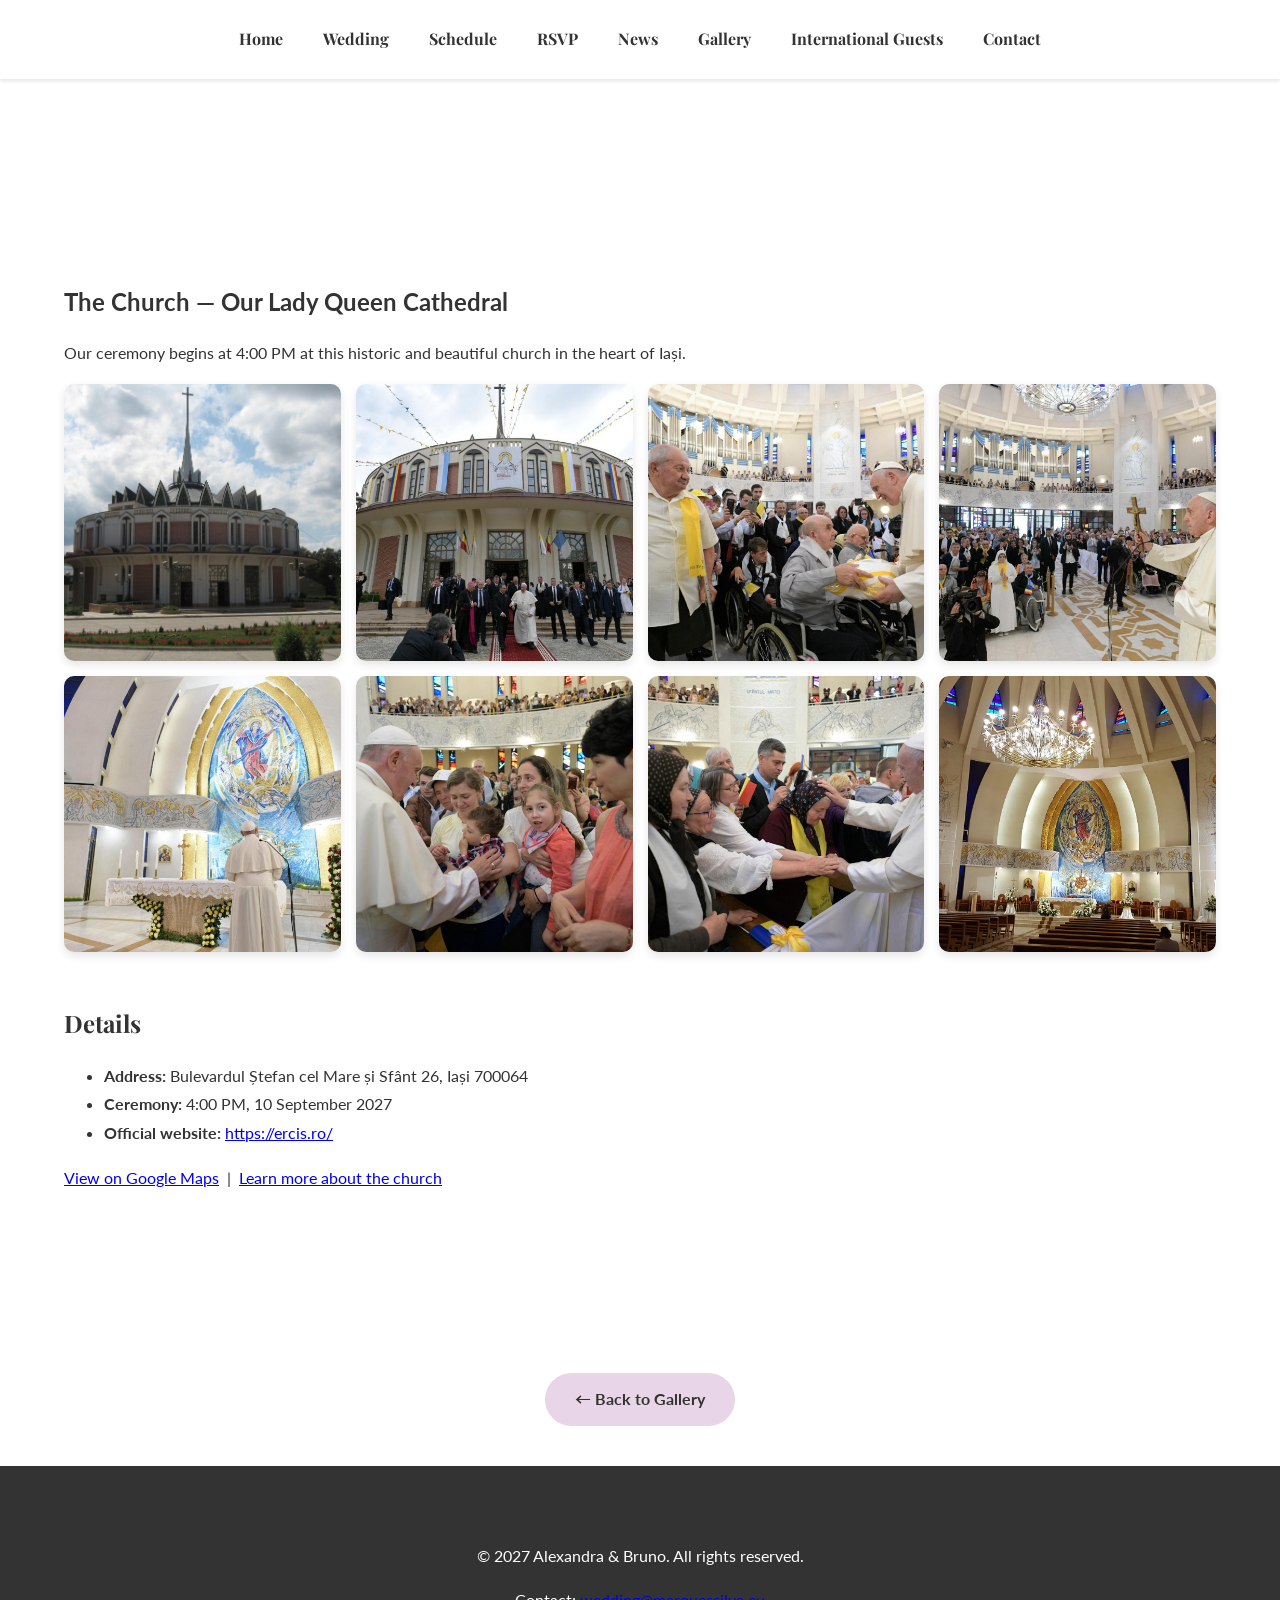
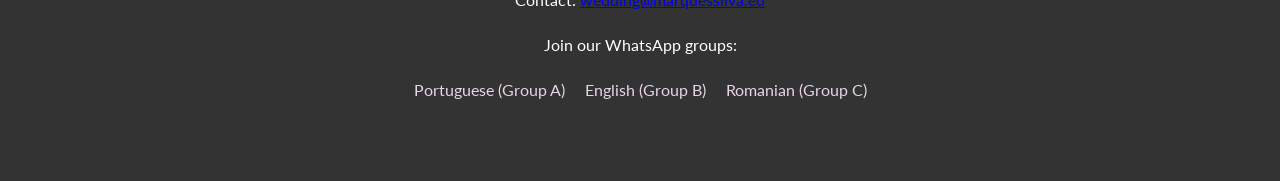
==== commit 0e68d9db: "Revert WhatsApp footers to original placeholder links" ====
--- a/gallery/church/index.html
+++ b/gallery/church/index.html
@@ -118,7 +118,11 @@
             <p>Contact: <a href="mailto:wedding@marquessilva.eu">wedding@marquessilva.eu</a></p>
             <div class="whatsapp-groups">
                 <p>Join our WhatsApp groups:</p>
-                <p>Ask for an invite at <a href="mailto:wedding@marquessilva.eu">wedding@marquessilva.eu</a> — Portuguese (Group A), English (Group B), and Romanian (Group C).</p>
+                <ul>
+                    <li><a href="#">Portuguese (Group A)</a></li>
+                    <li><a href="#">English (Group B)</a></li>
+                    <li><a href="#">Romanian (Group C)</a></li>
+                </ul>
             </div>
         </div>
     </footer>
